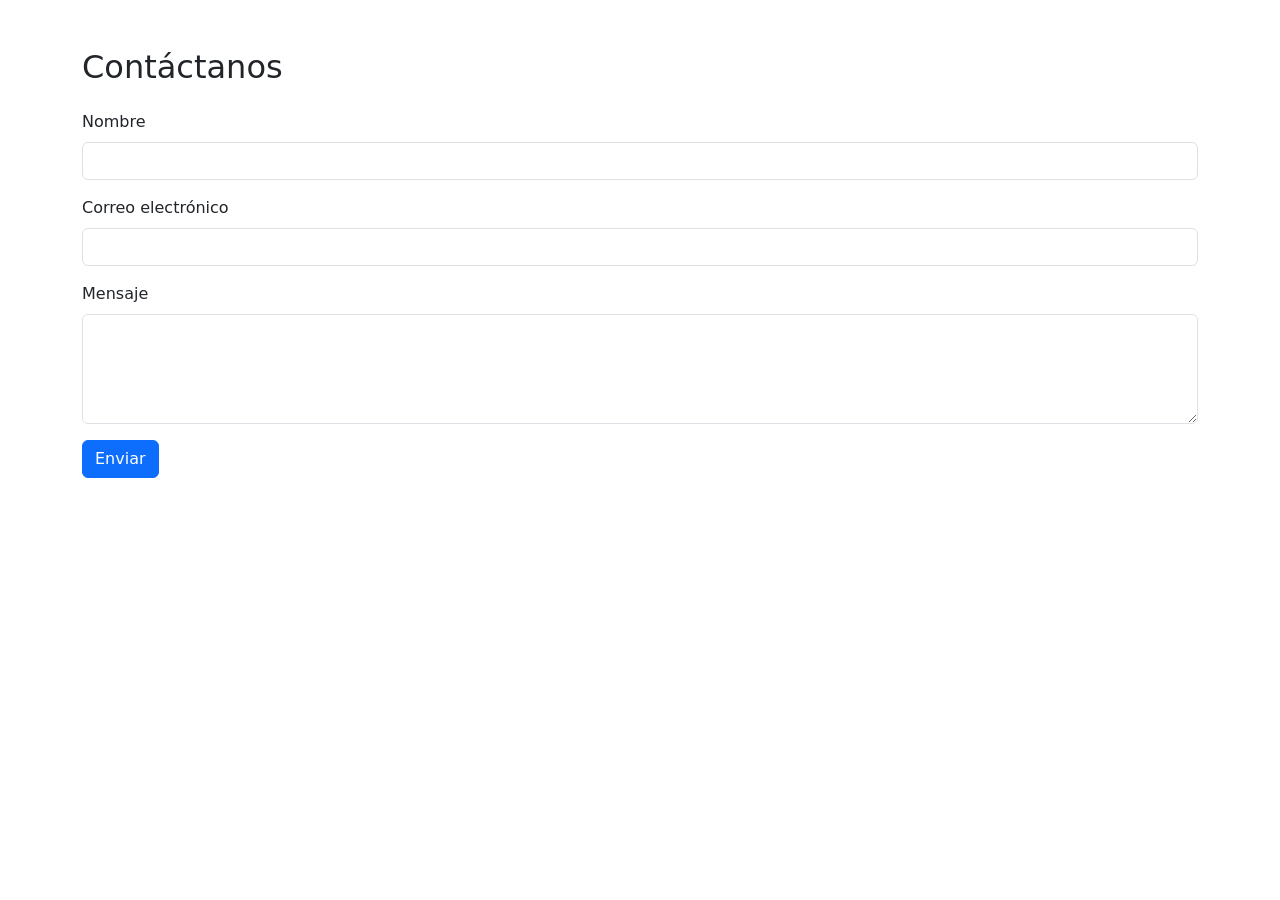
==== pages/contacto.html @ 2c26098e "Initial commit" ====
<!DOCTYPE html>
<html lang="es">
<head>
  <meta charset="UTF-8">
  <title>Contacto - CinePlus</title>
  <meta name="viewport" content="width=device-width, initial-scale=1">
  <link href="https://cdn.jsdelivr.net/npm/bootstrap@5.3.2/dist/css/bootstrap.min.css" rel="stylesheet">
</head>
<body>
  <div class="container py-5">
    <h2 class="mb-4">Contáctanos</h2>
    <form id="form-contacto" novalidate>
      <div class="mb-3">
        <label for="nombre" class="form-label">Nombre</label>
        <input type="text" class="form-control" id="nombre" required>
      </div>
      <div class="mb-3">
        <label for="correo" class="form-label">Correo electrónico</label>
        <input type="email" class="form-control" id="correo" required>
      </div>
      <div class="mb-3">
        <label for="mensaje" class="form-label">Mensaje</label>
        <textarea class="form-control" id="mensaje" rows="4" required></textarea>
      </div>
      <button type="submit" class="btn btn-primary">Enviar</button>
      <div id="alerta" class="alert alert-success mt-3 d-none">Mensaje enviado con éxito.</div>
    </form>
  </div>

  <script src="https://code.jquery.com/jquery-3.6.4.min.js"></script>
  <script>
    $('#form-contacto').on('submit', function (e) {
      e.preventDefault();
      if (this.checkValidity()) {
        $('#alerta').removeClass('d-none').hide().fadeIn();
        setTimeout(() => $('#alerta').fadeOut(), 3000);
        this.reset();
      }
    });
  </script>
</body>
</html>
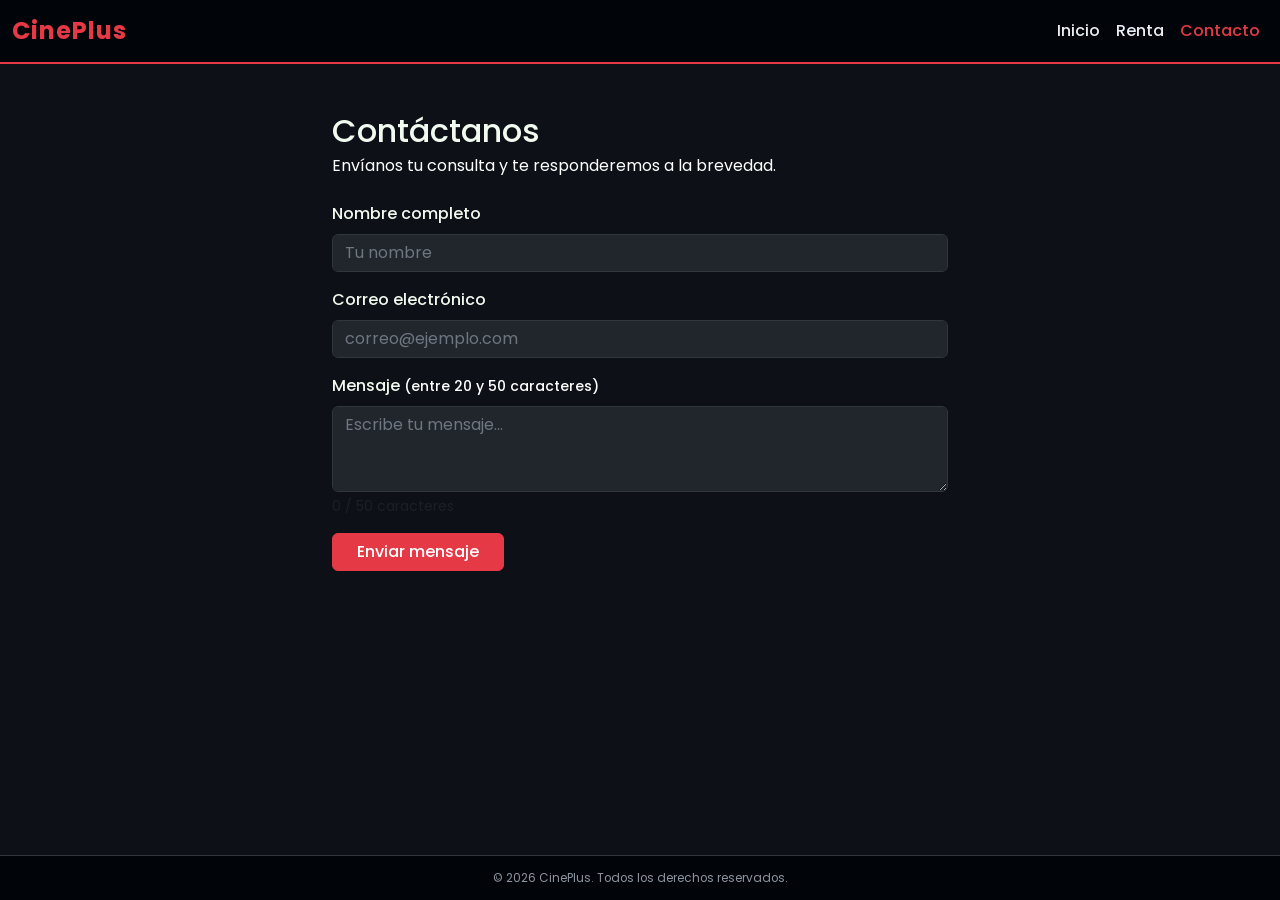
==== commit 18cf7d89: "feat: modal trailer, bienvenida localStorage, animaciones, validacion contacto y tema visual" ====
--- a/pages/contacto.html
+++ b/pages/contacto.html
@@ -2,40 +2,150 @@
 <html lang="es">
 <head>
   <meta charset="UTF-8">
-  <title>Contacto - CinePlus</title>
+  <title>Contacto — CinePlus</title>
   <meta name="viewport" content="width=device-width, initial-scale=1">
   <link href="https://cdn.jsdelivr.net/npm/bootstrap@5.3.2/dist/css/bootstrap.min.css" rel="stylesheet">
+  <link rel="stylesheet" href="../css/style.css">
 </head>
 <body>
-  <div class="container py-5">
-    <h2 class="mb-4">Contáctanos</h2>
+
+  <!-- Navbar -->
+  <nav class="navbar navbar-expand-lg navbar-dark">
+    <div class="container-fluid">
+      <a class="navbar-brand" href="../index.html">CinePlus</a>
+      <button class="navbar-toggler" type="button" data-bs-toggle="collapse" data-bs-target="#navMain">
+        <span class="navbar-toggler-icon"></span>
+      </button>
+      <div class="collapse navbar-collapse" id="navMain">
+        <ul class="navbar-nav ms-auto">
+          <li class="nav-item"><a class="nav-link" href="../index.html">Inicio</a></li>
+          <li class="nav-item"><a class="nav-link" href="renta.html">Renta</a></li>
+          <li class="nav-item"><a class="nav-link active" href="contacto.html">Contacto</a></li>
+        </ul>
+      </div>
+    </div>
+  </nav>
+
+  <main class="container py-5" style="max-width: 640px;">
+    <h2 class="mb-1">Contáctanos</h2>
+    <p class="text-white mb-4">Envíanos tu consulta y te responderemos a la brevedad.</p>
+
+    <!-- Tarea 11: Formulario con validación jQuery -->
     <form id="form-contacto" novalidate>
+
       <div class="mb-3">
-        <label for="nombre" class="form-label">Nombre</label>
-        <input type="text" class="form-control" id="nombre" required>
+        <label for="nombre" class="form-label">Nombre completo</label>
+        <input type="text" class="form-control" id="nombre" placeholder="Tu nombre">
+        <div class="invalid-feedback" id="error-nombre"></div>
       </div>
+
       <div class="mb-3">
         <label for="correo" class="form-label">Correo electrónico</label>
-        <input type="email" class="form-control" id="correo" required>
+        <input type="email" class="form-control" id="correo" placeholder="correo@ejemplo.com">
+        <div class="invalid-feedback" id="error-correo"></div>
       </div>
+
       <div class="mb-3">
-        <label for="mensaje" class="form-label">Mensaje</label>
-        <textarea class="form-control" id="mensaje" rows="4" required></textarea>
+        <label for="mensaje" class="form-label">
+          Mensaje
+          <span class="text-white small">(entre 20 y 50 caracteres)</span>
+        </label>
+        <textarea class="form-control" id="mensaje" rows="3" placeholder="Escribe tu mensaje..."></textarea>
+        <div class="invalid-feedback" id="error-mensaje"></div>
+        <div class="form-text" id="contador-chars">0 / 50 caracteres</div>
       </div>
-      <button type="submit" class="btn btn-primary">Enviar</button>
-      <div id="alerta" class="alert alert-success mt-3 d-none">Mensaje enviado con éxito.</div>
+
+      <button type="submit" class="btn btn-danger px-4">Enviar mensaje</button>
+
     </form>
-  </div>
+
+    <!-- Alerta de éxito -->
+    <div id="alerta-exito" class="alert alert-success mt-3 d-none" role="alert">
+      ✓ Tu mensaje fue enviado con éxito. ¡Gracias por contactarnos!
+    </div>
+  </main>
+
+  <!-- Footer fijo -->
+  <footer class="site-footer">
+    <small>&copy; 2026 CinePlus. Todos los derechos reservados.</small>
+  </footer>
 
   <script src="https://code.jquery.com/jquery-3.6.4.min.js"></script>
+  <script src="https://cdn.jsdelivr.net/npm/bootstrap@5.3.2/dist/js/bootstrap.bundle.min.js"></script>
   <script>
-    $('#form-contacto').on('submit', function (e) {
-      e.preventDefault();
-      if (this.checkValidity()) {
-        $('#alerta').removeClass('d-none').hide().fadeIn();
-        setTimeout(() => $('#alerta').fadeOut(), 3000);
-        this.reset();
-      }
+    /* Tarea 11: Validación con jQuery — sin alert(), errores inline */
+    $(function () {
+
+      /* Contador de caracteres en el mensaje */
+      $('#mensaje').on('input', function () {
+        var len = $(this).val().length;
+        $('#contador-chars').text(len + ' / 50 caracteres');
+      });
+
+      $('#form-contacto').on('submit', function (e) {
+        e.preventDefault();
+        var valido = true;
+
+        /* Limpiar errores anteriores */
+        $('.form-control').removeClass('is-invalid is-valid');
+
+        /* Validar nombre */
+        var nombre = $('#nombre').val().trim();
+        if (nombre === '') {
+          $('#nombre').addClass('is-invalid');
+          $('#error-nombre').text('El nombre es obligatorio.');
+          valido = false;
+        } else {
+          $('#nombre').addClass('is-valid');
+        }
+
+        /* Validar correo */
+        var correo = $('#correo').val().trim();
+        var reCorreo = /^[^\s@]+@[^\s@]+\.[^\s@]+$/;
+        if (correo === '') {
+          $('#correo').addClass('is-invalid');
+          $('#error-correo').text('El correo electrónico es obligatorio.');
+          valido = false;
+        } else if (!reCorreo.test(correo)) {
+          $('#correo').addClass('is-invalid');
+          $('#error-correo').text('Ingresa un correo electrónico válido.');
+          valido = false;
+        } else {
+          $('#correo').addClass('is-valid');
+        }
+
+        /* Validar mensaje: 20–50 caracteres */
+        var mensaje = $('#mensaje').val().trim();
+        if (mensaje === '') {
+          $('#mensaje').addClass('is-invalid');
+          $('#error-mensaje').text('El mensaje es obligatorio.');
+          valido = false;
+        } else if (mensaje.length < 20) {
+          $('#mensaje').addClass('is-invalid');
+          $('#error-mensaje').text('El mensaje debe tener al menos 20 caracteres (tiene ' + mensaje.length + ').');
+          valido = false;
+        } else if (mensaje.length > 50) {
+          $('#mensaje').addClass('is-invalid');
+          $('#error-mensaje').text('El mensaje no puede superar los 50 caracteres (tiene ' + mensaje.length + ').');
+          valido = false;
+        } else {
+          $('#mensaje').addClass('is-valid');
+        }
+
+        if (valido) {
+          /* Mostrar alerta de éxito y reiniciar formulario */
+          $('#alerta-exito').removeClass('d-none').hide().fadeIn();
+          setTimeout(function () {
+            $('#alerta-exito').fadeOut(function () {
+              $(this).addClass('d-none');
+            });
+          }, 4000);
+          document.getElementById('form-contacto').reset();
+          $('.form-control').removeClass('is-valid');
+          $('#contador-chars').text('0 / 50 caracteres');
+        }
+      });
+
     });
   </script>
 </body>
--- a/css/style.css
+++ b/css/style.css
@@ -0,0 +1,263 @@
+/* Google Fonts — Poppins */
+@import url('https://fonts.googleapis.com/css2?family=Poppins:wght@300;400;500;600;700&display=swap');
+
+/* ===== Variables de color ===== */
+:root {
+  --cp-rojo:      #e63946;
+  --cp-azul:      #1d3557;
+  --cp-azul-claro:#457b9d;
+  --cp-crema:     #f1faee;
+  --cp-fondo:     #0d1117;
+  --cp-tarjeta:   #161b22;
+  --cp-texto:     #e6edf3;
+  --cp-borde:     #30363d;
+}
+
+/* ===== Base ===== */
+* {
+  box-sizing: border-box;
+}
+
+body {
+  font-family: 'Poppins', sans-serif;
+  background-color: var(--cp-fondo);
+  color: var(--cp-texto);
+  /* Espacio inferior para que el footer fijo no tape el contenido */
+  padding-bottom: 60px;
+}
+
+/* ===== Navbar ===== */
+.navbar {
+  background-color: #010409 !important;
+  border-bottom: 2px solid var(--cp-rojo);
+}
+
+.navbar-brand {
+  font-weight: 700;
+  font-size: 1.5rem;
+  color: var(--cp-rojo) !important;
+  letter-spacing: 1px;
+}
+
+.nav-link {
+  color: var(--cp-texto) !important;
+  font-weight: 500;
+  transition: color 0.2s;
+}
+
+.nav-link:hover,
+.nav-link.active {
+  color: var(--cp-rojo) !important;
+}
+
+/* ===== Header / Hero ===== */
+.site-header {
+  background: linear-gradient(135deg, #1d3557 0%, #e63946 100%);
+  color: #fff;
+  padding: 3rem 1rem;
+  text-align: center;
+}
+
+.site-header h1 {
+  font-size: 2.5rem;
+  font-weight: 700;
+  letter-spacing: 2px;
+  margin-bottom: 0.5rem;
+}
+
+.site-header p {
+  font-size: 1.1rem;
+  opacity: 0.9;
+}
+
+/* ===== Tarjetas de película ===== */
+.card {
+  background-color: var(--cp-tarjeta);
+  border: 1px solid var(--cp-borde);
+  color: var(--cp-texto);
+  transition: transform 0.25s, box-shadow 0.25s;
+}
+
+.card:hover {
+  transform: translateY(-5px);
+  box-shadow: 0 8px 25px rgba(230, 57, 70, 0.35) !important;
+}
+
+.card-img-top {
+  height: 260px;
+  object-fit: cover;
+}
+
+.card-title {
+  font-weight: 600;
+  font-size: 1rem;
+}
+
+.card-text {
+  font-size: 0.85rem;
+  color: #8b949e;
+}
+
+/* ===== Precio en tarjeta ===== */
+.precio-pelicula {
+  font-size: 1.1rem;
+  font-weight: 700;
+  color: var(--cp-rojo);
+}
+
+/* ===== Botones ===== */
+.btn-primary {
+  background-color: var(--cp-azul);
+  border-color: var(--cp-azul);
+  font-weight: 500;
+}
+
+.btn-primary:hover {
+  background-color: var(--cp-azul-claro);
+  border-color: var(--cp-azul-claro);
+}
+
+.btn-danger {
+  background-color: var(--cp-rojo);
+  border-color: var(--cp-rojo);
+  font-weight: 500;
+}
+
+/* ===== Spinner ===== */
+#spinner-container {
+  padding: 4rem 0;
+  color: var(--cp-texto);
+}
+
+/* ===== Sección de detalle ===== */
+.detalle-card {
+  background-color: var(--cp-tarjeta);
+  border: 1px solid var(--cp-borde);
+  color: var(--cp-texto);
+}
+
+.detalle-sinopsis {
+  line-height: 1.8;
+  color: #c9d1d9;
+}
+
+/* ===== Reseñas ===== */
+.resena-card {
+  background-color: #21262d;
+  border: 1px solid var(--cp-borde);
+  border-radius: 8px;
+  padding: 1rem;
+  margin-bottom: 0.75rem;
+}
+
+.resena-usuario {
+  font-weight: 600;
+  color: var(--cp-azul-claro);
+  font-size: 0.9rem;
+}
+
+.resena-comentario {
+  font-size: 0.9rem;
+  color: #c9d1d9;
+  margin: 0.3rem 0 0;
+}
+
+.estrellas span {
+  font-size: 1.1rem;
+}
+
+/* ===== Formularios ===== */
+.form-control,
+.form-select {
+  background-color: #21262d;
+  border-color: var(--cp-borde);
+  color: var(--cp-texto);
+}
+
+.form-control:focus,
+.form-select:focus {
+  background-color: #21262d;
+  border-color: var(--cp-azul-claro);
+  color: var(--cp-texto);
+  box-shadow: 0 0 0 0.2rem rgba(69, 123, 157, 0.35);
+}
+
+.form-control::placeholder {
+  color: #6e7681;
+}
+
+.form-check-input {
+  background-color: #21262d;
+  border-color: var(--cp-borde);
+}
+
+.form-check-input:checked {
+  background-color: var(--cp-rojo);
+  border-color: var(--cp-rojo);
+}
+
+.form-label {
+  color: var(--cp-crema);
+  font-weight: 500;
+}
+
+/* ===== Modales ===== */
+.modal-content {
+  background-color: #161b22;
+  border: 1px solid var(--cp-borde);
+  color: var(--cp-texto);
+}
+
+.modal-header {
+  border-bottom-color: var(--cp-borde);
+}
+
+.modal-footer {
+  border-top-color: var(--cp-borde);
+}
+
+/* ===== Alerts ===== */
+.alert-info {
+  background-color: rgba(69, 123, 157, 0.2);
+  border-color: var(--cp-azul-claro);
+  color: #a0c4d8;
+}
+
+/* ===== Footer fijo ===== */
+.site-footer {
+  position: fixed;
+  bottom: 0;
+  left: 0;
+  right: 0;
+  background-color: #010409;
+  border-top: 1px solid var(--cp-borde);
+  color: #8b949e;
+  text-align: center;
+  padding: 0.75rem;
+  font-size: 0.85rem;
+  z-index: 1000;
+}
+
+/* ===== Página de renta ===== */
+.renta-total {
+  font-size: 1.25rem;
+  font-weight: 700;
+  color: var(--cp-rojo);
+}
+
+/* ===== Utilidades ===== */
+h2, h3, h4, h5 {
+  color: var(--cp-crema);
+}
+
+a {
+  color: var(--cp-azul-claro);
+}
+
+a:hover {
+  color: var(--cp-rojo);
+}
+
+hr {
+  border-color: var(--cp-borde);
+}
